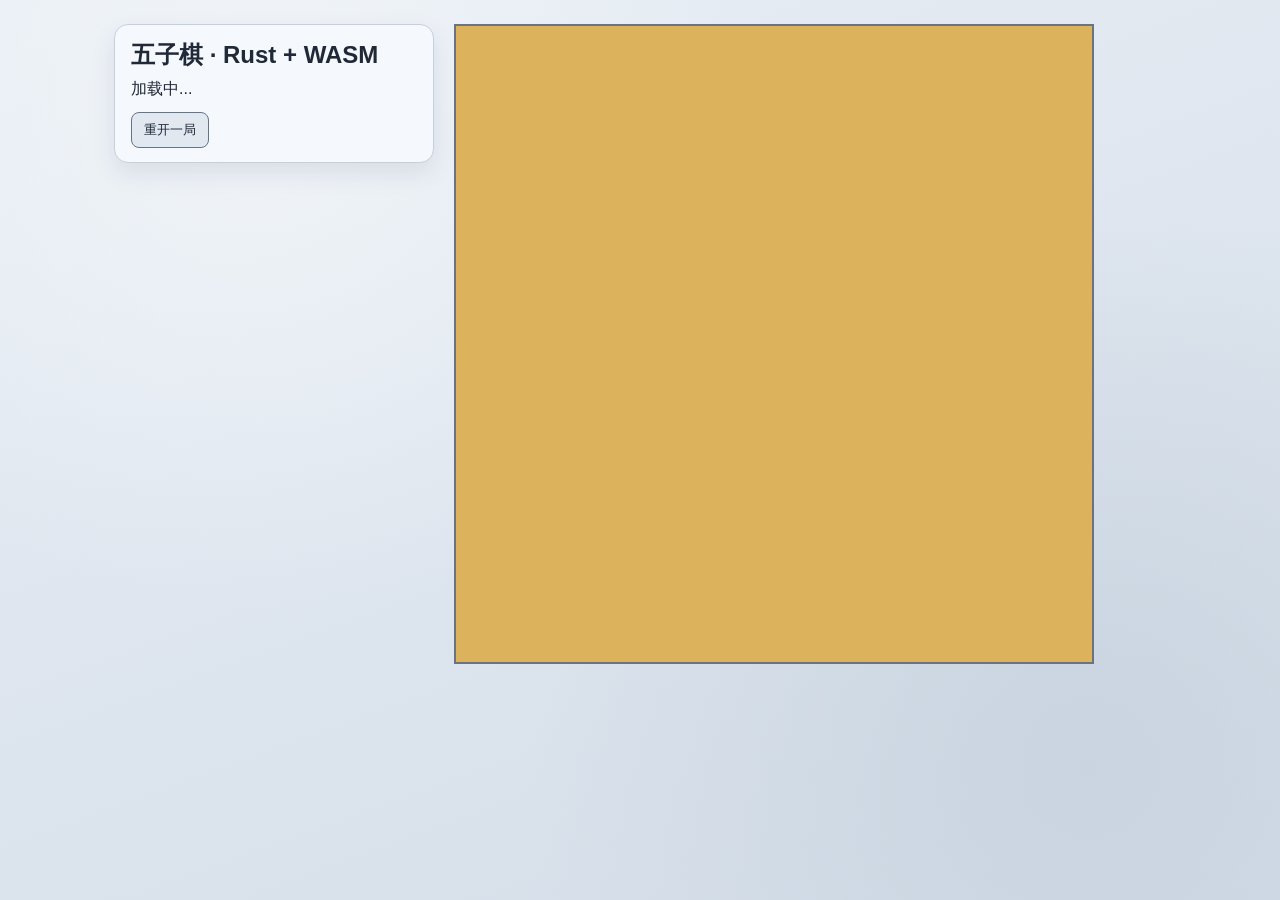
==== web/gomoku/index.html @ 30298d85 "feat: split web demos for xiangqi and gomoku, update docs Move WASM web frontends under web/xiangqi " ====
<!doctype html>
<html lang="zh-CN">
  <head>
    <meta charset="UTF-8" />
    <meta name="viewport" content="width=device-width, initial-scale=1.0" />
    <title>五子棋 WASM Demo</title>
    <link rel="stylesheet" href="./style.css" />
  </head>
  <body>
    <main class="layout">
      <section class="panel">
        <h1>五子棋 · Rust + WASM</h1>
        <p id="status">加载中...</p>
        <div class="toolbar">
          <button id="reset">重开一局</button>
        </div>
      </section>
      <section>
        <div id="board" class="board" aria-label="五子棋棋盘"></div>
      </section>
    </main>
    <script type="module" src="./app.js"></script>
  </body>
</html>
---- web/gomoku/style.css ----
:root {
  --bg-1: #e8eef5;
  --bg-2: #d4dde8;
  --panel: #f5f8fc;
  --line: #6b7280;
  --line-soft: #9ca3af;
  --black-stone: #1a1a1a;
  --white-stone: #f5f5f5;
}

* {
  box-sizing: border-box;
}

body {
  margin: 0;
  font-family: "LXGW WenKai", "Noto Sans SC", sans-serif;
  color: #1f2937;
  min-height: 100vh;
  background:
    radial-gradient(circle at 20% 10%, #f0f4f8 0%, transparent 40%),
    radial-gradient(circle at 85% 85%, #c9d4e0 0%, transparent 42%),
    linear-gradient(160deg, var(--bg-1), var(--bg-2));
}

.layout {
  max-width: 1100px;
  margin: 0 auto;
  padding: 24px;
  display: grid;
  gap: 20px;
}

.panel {
  background: var(--panel);
  border: 1px solid #c5d0de;
  border-radius: 14px;
  padding: 14px 16px;
  box-shadow: 0 10px 24px rgba(30, 50, 80, 0.1);
}

h1 {
  margin: 0 0 8px;
  font-size: 1.5rem;
}

#status {
  margin: 0;
}

.toolbar {
  margin-top: 12px;
}

button {
  border: 1px solid #64748b;
  background: #e2e8f0;
  color: #1e293b;
  border-radius: 8px;
  padding: 8px 12px;
  cursor: pointer;
  font-family: inherit;
}

.board {
  width: min(92vw, 640px);
  aspect-ratio: 1;
  border: 2px solid var(--line);
  background: #dcb35c;
  display: grid;
  overflow: hidden;
}

.cell {
  appearance: none;
  -webkit-appearance: none;
  border: 0;
  border-right: 1px solid var(--line-soft);
  border-bottom: 1px solid var(--line-soft);
  background: transparent;
  cursor: pointer;
  width: 100%;
  height: 100%;
  min-width: 0;
  min-height: 0;
  padding: 0;
  display: grid;
  place-items: center;
  position: relative;
}

.stone {
  width: 78%;
  height: 78%;
  border-radius: 50%;
  box-shadow: 0 2px 4px rgba(0, 0, 0, 0.25);
}

.stone.black {
  background: radial-gradient(circle at 35% 35%, #444, var(--black-stone));
}

.stone.white {
  background: radial-gradient(circle at 35% 35%, #fff, var(--white-stone));
  border: 1px solid #ccc;
}

.cell.last-move::after {
  content: "";
  position: absolute;
  inset: 8%;
  border-radius: 50%;
  border: 2px solid #2563eb;
  pointer-events: none;
}

@media (min-width: 900px) {
  .layout {
    grid-template-columns: 320px 1fr;
    align-items: start;
  }
}
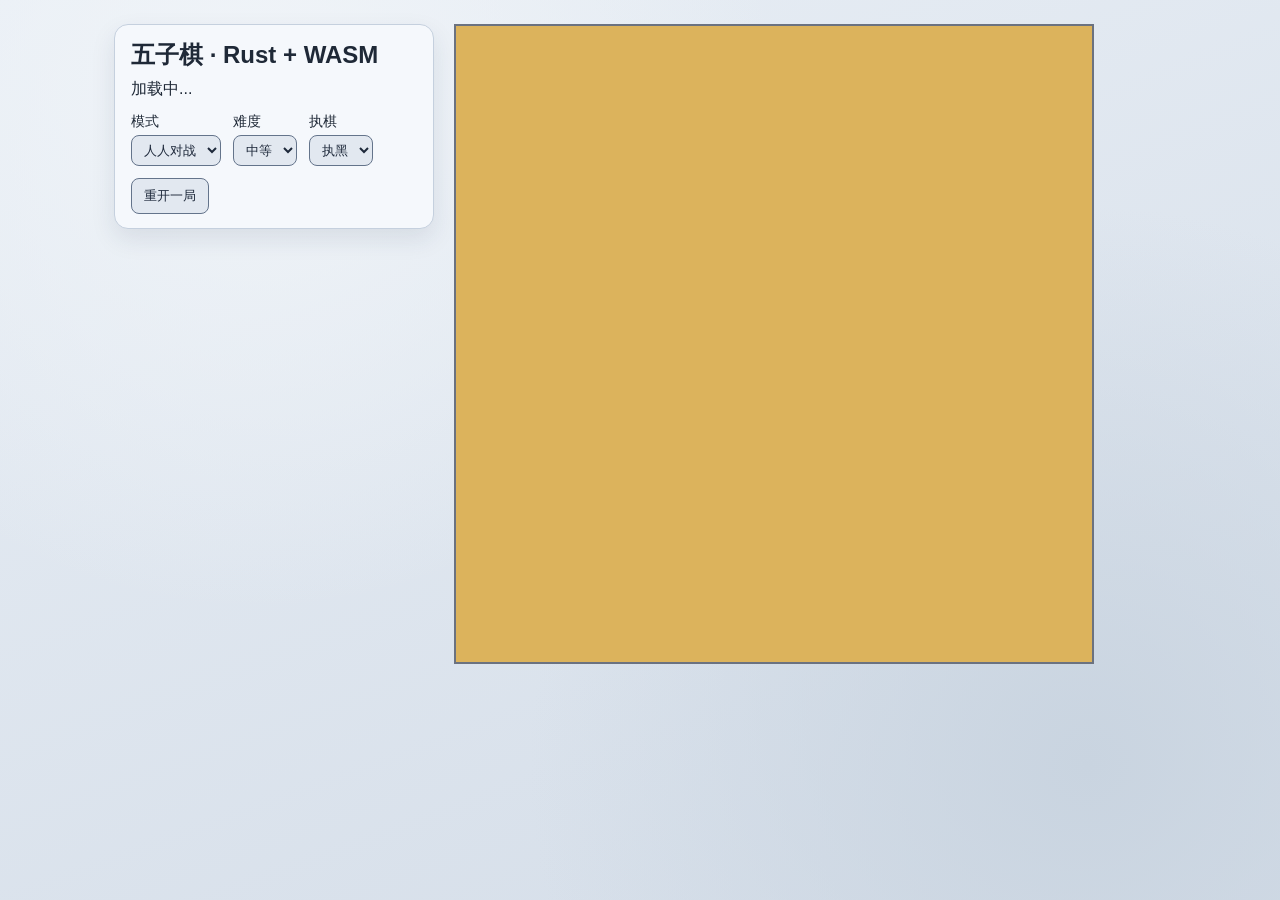
==== commit a7da9361: "add gomuko robot" ====
--- a/web/gomoku/index.html
+++ b/web/gomoku/index.html
@@ -12,6 +12,28 @@
         <h1>五子棋 · Rust + WASM</h1>
         <p id="status">加载中...</p>
         <div class="toolbar">
+          <label>
+            模式
+            <select id="play-mode">
+              <option value="pvp">人人对战</option>
+              <option value="pve">人机对战</option>
+            </select>
+          </label>
+          <label>
+            难度
+            <select id="ai-difficulty">
+              <option value="easy">简单</option>
+              <option value="medium" selected>中等</option>
+              <option value="hard">困难</option>
+            </select>
+          </label>
+          <label>
+            执棋
+            <select id="human-side">
+              <option value="black" selected>执黑</option>
+              <option value="white">执白</option>
+            </select>
+          </label>
           <button id="reset">重开一局</button>
         </div>
       </section>
--- a/web/gomoku/style.css
+++ b/web/gomoku/style.css
@@ -50,6 +50,26 @@
 
 .toolbar {
   margin-top: 12px;
+  display: flex;
+  flex-wrap: wrap;
+  gap: 12px;
+  align-items: center;
+}
+
+.toolbar label {
+  display: flex;
+  flex-direction: column;
+  gap: 4px;
+  font-size: 0.9rem;
+}
+
+.toolbar select {
+  border: 1px solid #64748b;
+  background: #e2e8f0;
+  color: #1e293b;
+  border-radius: 8px;
+  padding: 6px 8px;
+  font-family: inherit;
 }
 
 button {
